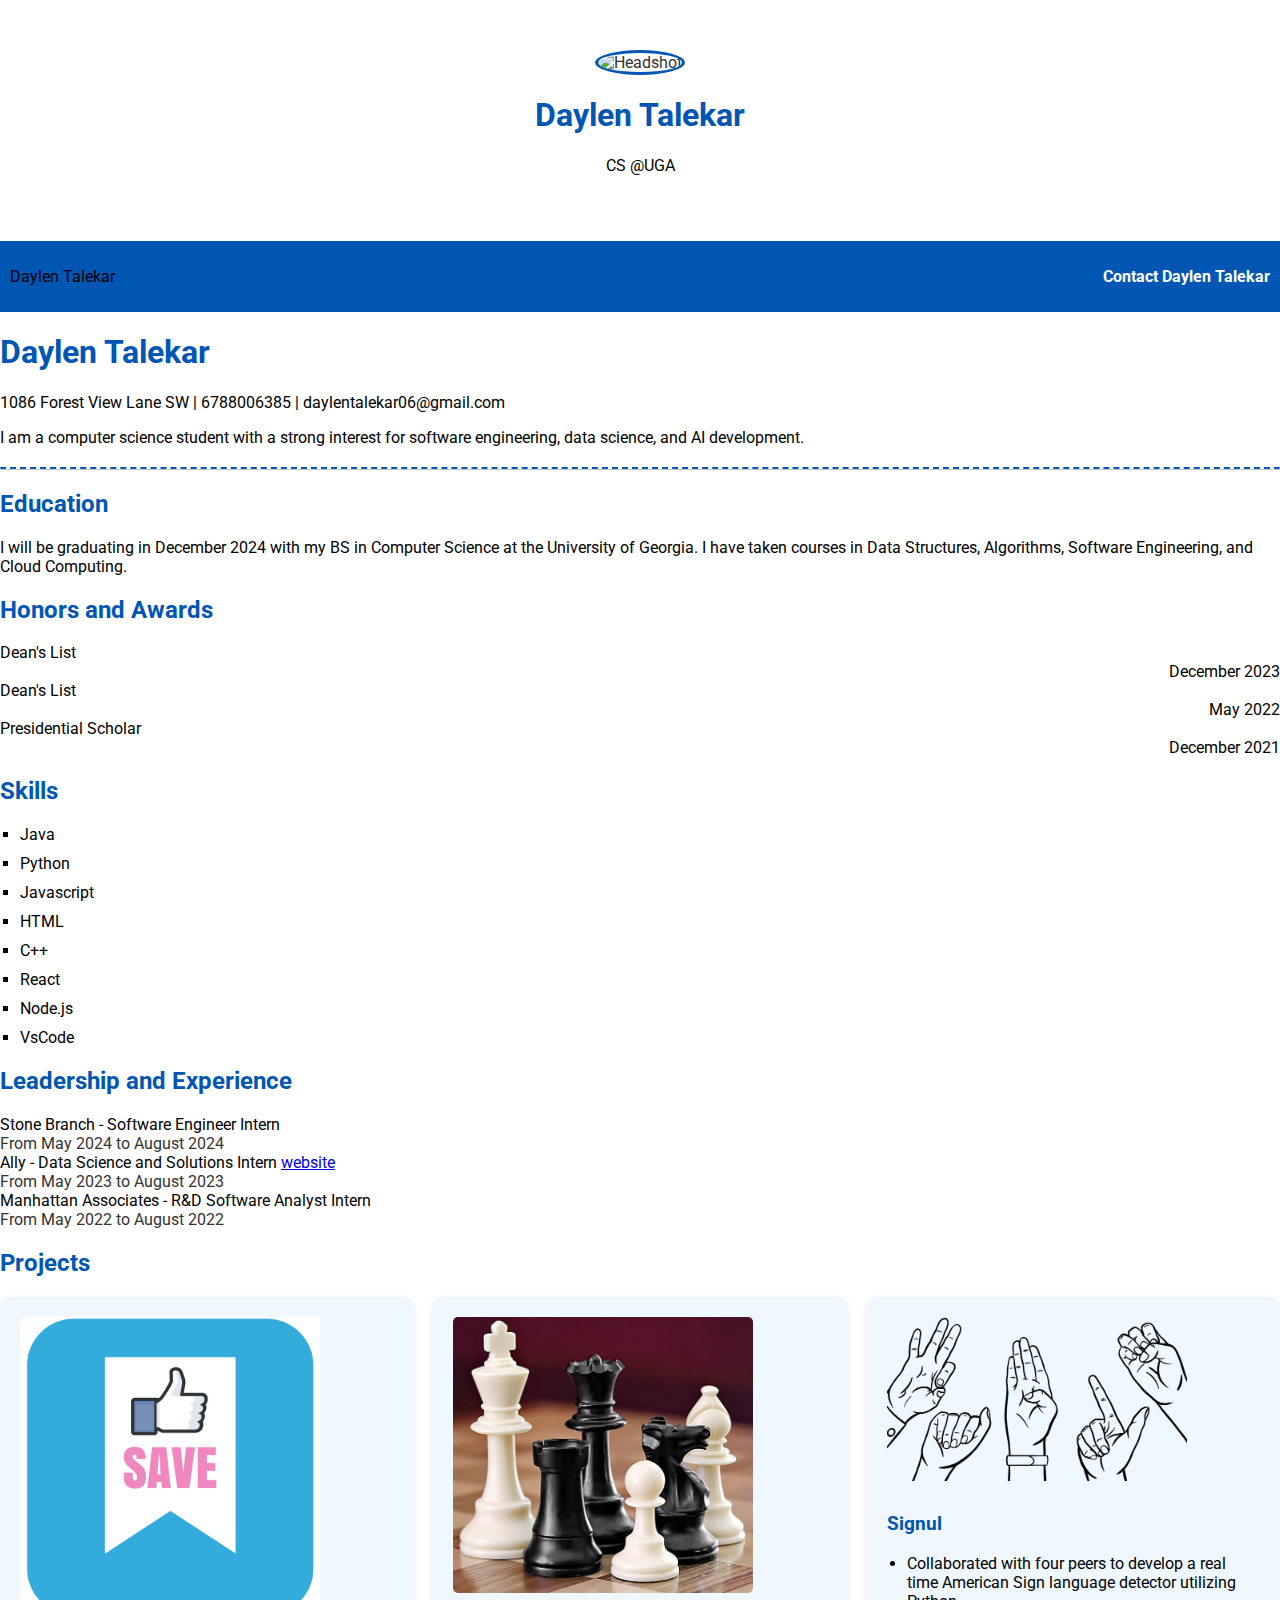
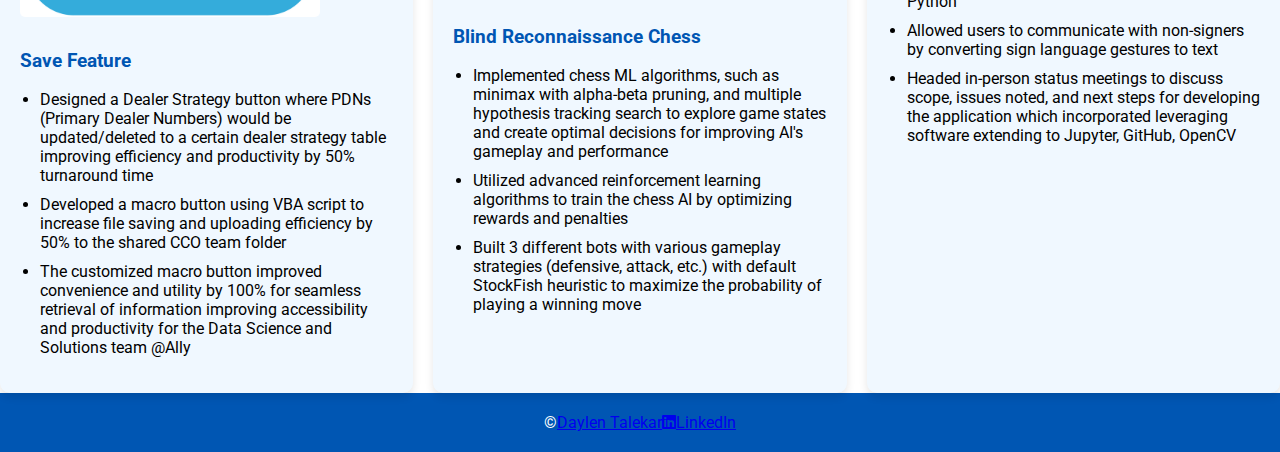
==== index.html @ 016b1b6f "Add files via upload" ====
<!DOCTYPE html>
<html lang="en">
<head>
    <link rel="stylesheet" href="style.css">
    <meta charset="UTF-8">
    <meta name="viewport" content="width=device-width, initial-scale=1.0">
    <title>Daylen Talekar</title>
        <link rel="stylesheet"  href="https://cdnjs.cloudflare.com/ajax/libs/font-awesome/6.0.0-beta3/css/all.min.css">
        <section class="splash">
            <img src="headshot.jpg" alt="Headshot">
            <h1>Daylen Talekar</h1>
            <p class="tagline">CS @UGA</p>
        </section>
     <link href="https://fonts.googleapis.com/css2?family=Roboto:wght@700&display=swap" rel="stylesheet">
</head>
<body> 
    <nav>      
          <p> Daylen Talekar</p>     
                <p> <a href="contact.html">Contact Daylen Talekar</a></p>
    </nav>
   <section>
        <h1>Daylen Talekar</h1>
        <p class="address">1086 Forest View Lane SW | 6788006385 | daylentalekar06@gmail.com</p>
        <p> I am a computer science student with a strong interest for software engineering, data science, and AI development.  </p>
   </section>
<hr>
<section>
    <h2>Education</h2>
    <p> I will be graduating in December 2024 with my BS in Computer Science at the University of Georgia. I have taken courses in Data Structures, Algorithms, Software Engineering, and Cloud Computing. </p>
</section>
<section>
    <h2>Honors and Awards</h2>
    <dl>
        <dt>Dean's List</dt>  <dd>December 2023</dd>
        <dt>Dean's List</dt>  <dd>May 2022</dd>
        <dt>Presidential Scholar</dt>  <dd>December 2021</dd>
    </dl>
</section>
<section>
    <h2>Skills</h2>
    <ul>
        <li>Java</li>
        <li>Python</li>
        <li>Javascript</li>
        <li>HTML</li>
        <li>C++</li>
        <li>React</li>
        <li>Node.js</li>
        <li>VsCode</li>
      </ul>
</section>
<section>
    <h2>Leadership and Experience</h2>
    <dl>
        <dt>Stone Branch - Software Engineer Intern</dt> From May 2024 to August 2024 <dd></dd>
        <dt>Ally - Data Science and Solutions Intern <a href="http://www.ally.com">website</a></dt>From May 2023 to August 2023<dd></dd>
        <dt>Manhattan Associates - R&D Software Analyst Intern</dt> From May 2022 to August 2022 <dd></dd>
    </dl>
</section>
<section>
    <h2>Projects</h2>
    <div class="three-col">
        <div class="card">
        <img src="Save.png" alt="Project 1 Image">     
    <h3>Save Feature</h3>
    <ul>
       <li> Designed a Dealer Strategy button where PDNs (Primary Dealer Numbers) would be updated/deleted to a certain dealer strategy table improving efficiency and productivity by 50% turnaround time</li> 
       <li> Developed a macro button using VBA script to increase file saving and uploading efficiency by 50% to the shared CCO team folder</li>
       <li> The customized macro button improved convenience and utility by 100% for seamless retrieval of information improving accessibility and productivity for the Data Science and Solutions team @Ally</li>
    </ul>
</div>
<div class="card">
    <img src="Chess.jpg" alt="Project 2 Image">     
    <h3>Blind Reconnaissance Chess</h3>
    <ul>
        <li>Implemented chess ML algorithms, such as minimax with alpha-beta pruning, and multiple hypothesis tracking search to explore game states and create optimal decisions for improving AI's gameplay and performance</li>
        <li>Utilized advanced reinforcement learning algorithms to train the chess AI by optimizing rewards and penalties</li>
        <li>Built 3 different bots with various gameplay strategies (defensive, attack, etc.) with default StockFish heuristic to maximize the probability of playing a winning move</li>
    </ul>
</div>
<div class="card">
    <img src="ASL.png" alt="Project 3 Image">     
    <h3>Signul</h3>
    <ul>
    <li>Collaborated with four peers to develop a real time American Sign language detector utilizing Python</li>
    <li>Allowed users to communicate with non-signers by converting sign language gestures to text</li>
    <li>Headed in-person status meetings to discuss scope, issues noted, and next steps for developing the application which
        incorporated leveraging software extending to Jupyter, GitHub, OpenCV</li>
    </ul>
</div>
</div>
</section>
<footer>
    &#169; <a href="contact.html">Daylen Talekar</a> 
    <a href= "https://www.linkedin.com/in/dht15142"><i class="fab fa-linkedin"></i>LinkedIn</a>
</footer>
</body>
</html>
---- style.css ----
body {
    margin: 0;
    background-color: #ffffff;
    color: #333333;
    font-family: 'Roboto', sans-serif;
}

nav {
    background-color: #0056b3;
    color: white;
    padding: 10px;
    display: flex;
    justify-content: space-between;
    align-items: center;
}

nav a {
    color: white;
    text-decoration: none;
    font-weight: bold;
}

nav a:hover {
    color: #ffcc00;
}

footer {
    background-color: #0056b3;
    color: white;
    padding: 20px;
    display: flex;
    justify-content: center;
    align-items: center;
}

.splash {
    background-color: #ffffff;
    text-align: center;
    padding: 50px 0;
}

.splash img {
    border-radius: 50%;
    border: 3px solid #0056b3;
    width: 150px;
    height: 150px;
}

h1, h2 {
    color: #0056b3;
}

p {
    color: #000000; 
}

hr {
    border: 1px solid #ccc;
    border-top: 2px dashed #0056b3;
    margin: 20px 0;
}

ul {
    list-style-type: square;
    color: #0056b3;
    padding-left: 20px;
}

ul li {
    color: #000000; 
    margin-bottom: 10px;
}

dl dd {
    color: #000000; 
}

dl dt {
    color: #000000; 
}

dd {
    text-align: right;
    color: #333333;
}

.three-col {
    display: grid;
    grid-template-columns: repeat(3, 1fr);
    gap: 20px;
}

.card {
    background-color: #f0f8ff;
    padding: 20px;
    border-radius: 10px;
    box-shadow: 0px 4px 8px rgba(0, 0, 0, 0.1);
    transition: transform 0.3s ease, box-shadow 0.3s ease;
}

.card:hover {
    transform: translateY(-10px);
    box-shadow: 0px 8px 16px rgba(0, 0, 0, 0.2);
}

.card img {
    width: 100%;
    max-width: 300px;
    height: auto;
    border-radius: 5px;
    margin-bottom: 10px;
    object-fit: cover;
    transition: transform 0.3s ease;
}

.card img:hover {
    transform: scale(1.05);
}

.card h3 {
    color: #0056b3;
}

.card ul {
    list-style-type: disc;
    padding-left: 20px;
}

.contact-form {
    padding: 20px;
    border: 1px solid #ccc;
    border-radius: 10px;
    max-width: 600px;
    margin: 0 auto;
    background-color: #f0f8ff;
}

.contact-form label, 
.contact-form input, 
.contact-form textarea {
    display: block;
    width: 100%;
    margin-bottom: 15px;
}

.contact-form input[type="submit"] {
    width: auto;
    padding: 10px 20px;
    background-color: #0056b3;
    color: white;
    border: none;
    cursor: pointer;
}

.contact-form input[type="submit"]:hover {
    background-color: #003d7a;
}

.one-col {
    max-width: 600px; 
    margin: 0 auto;   
    padding: 20px;
}

.contact-form label,
.contact-form input,
.contact-form textarea {
    display: block;          
    width: 100%;             
    margin-bottom: 15px;     
    font-size: 16px;         
}

.contact-form input,
.contact-form textarea {
    padding: 10px;          
    border: 1px solid #ccc;  
    border-radius: 5px;      
    font-family: 'Roboto', sans-serif;
}

.contact-form input[type="submit"] {
    width: auto;             
    padding: 10px 20px;      
    background-color: #0056b3;
    color: white;
    border: none;
    cursor: pointer;
    border-radius: 5px;
}

.contact-form input[type="submit"]:hover {
    background-color: #003d7a; 
}
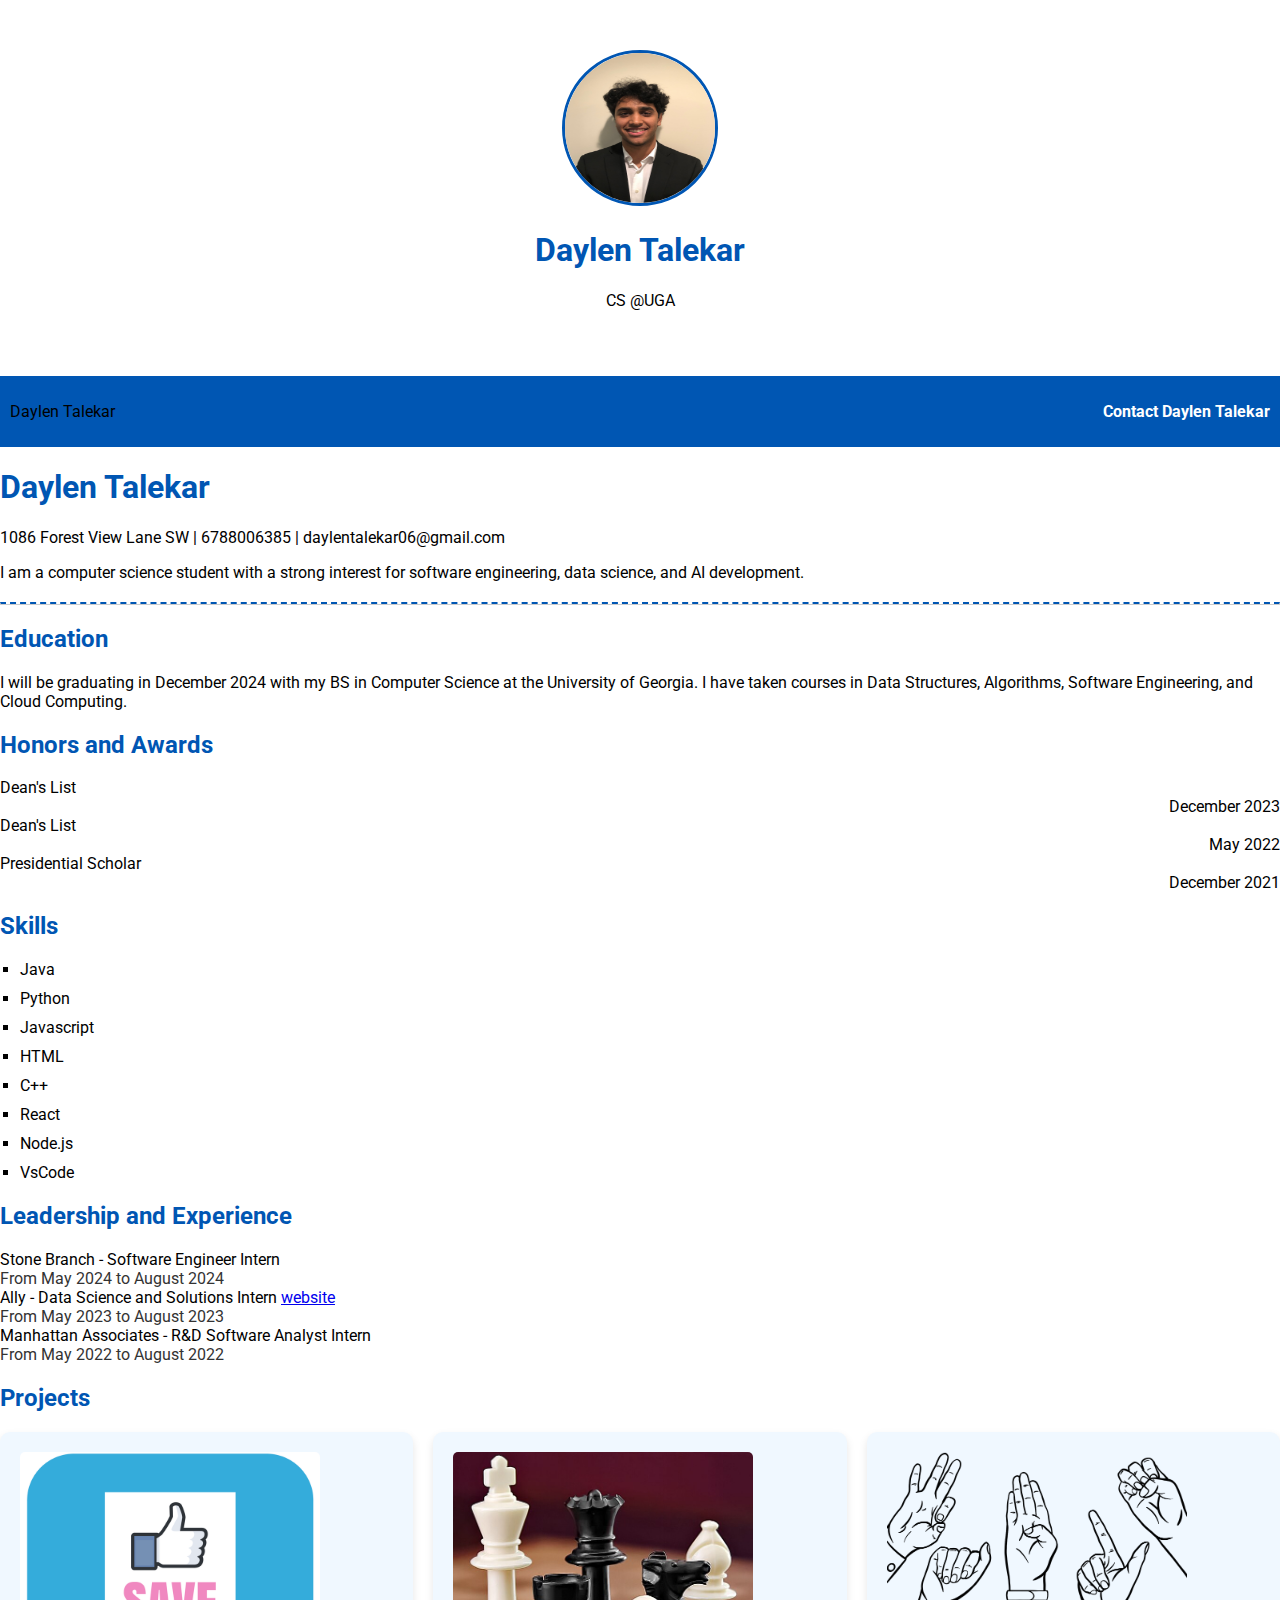
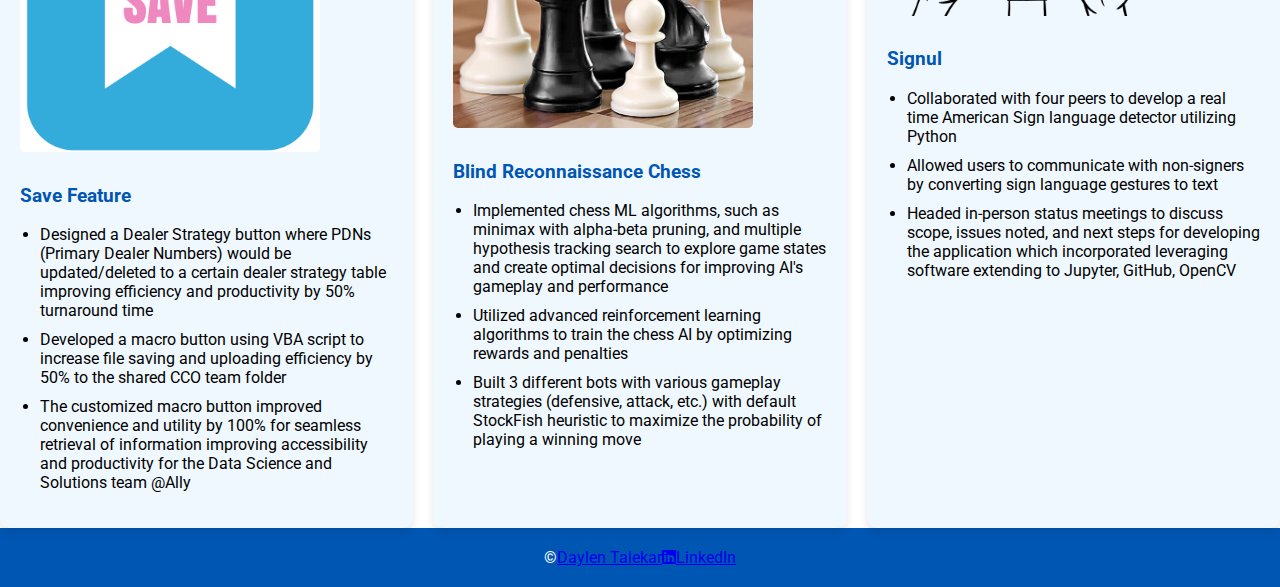
==== commit 40cba075: "Update index.html" ====
--- a/index.html
+++ b/index.html
@@ -7,7 +7,7 @@
     <title>Daylen Talekar</title>
         <link rel="stylesheet"  href="https://cdnjs.cloudflare.com/ajax/libs/font-awesome/6.0.0-beta3/css/all.min.css">
         <section class="splash">
-            <img src="headshot.jpg" alt="Headshot">
+            <img src="Headshot.jpg" alt="Headshot">
             <h1>Daylen Talekar</h1>
             <p class="tagline">CS @UGA</p>
         </section>
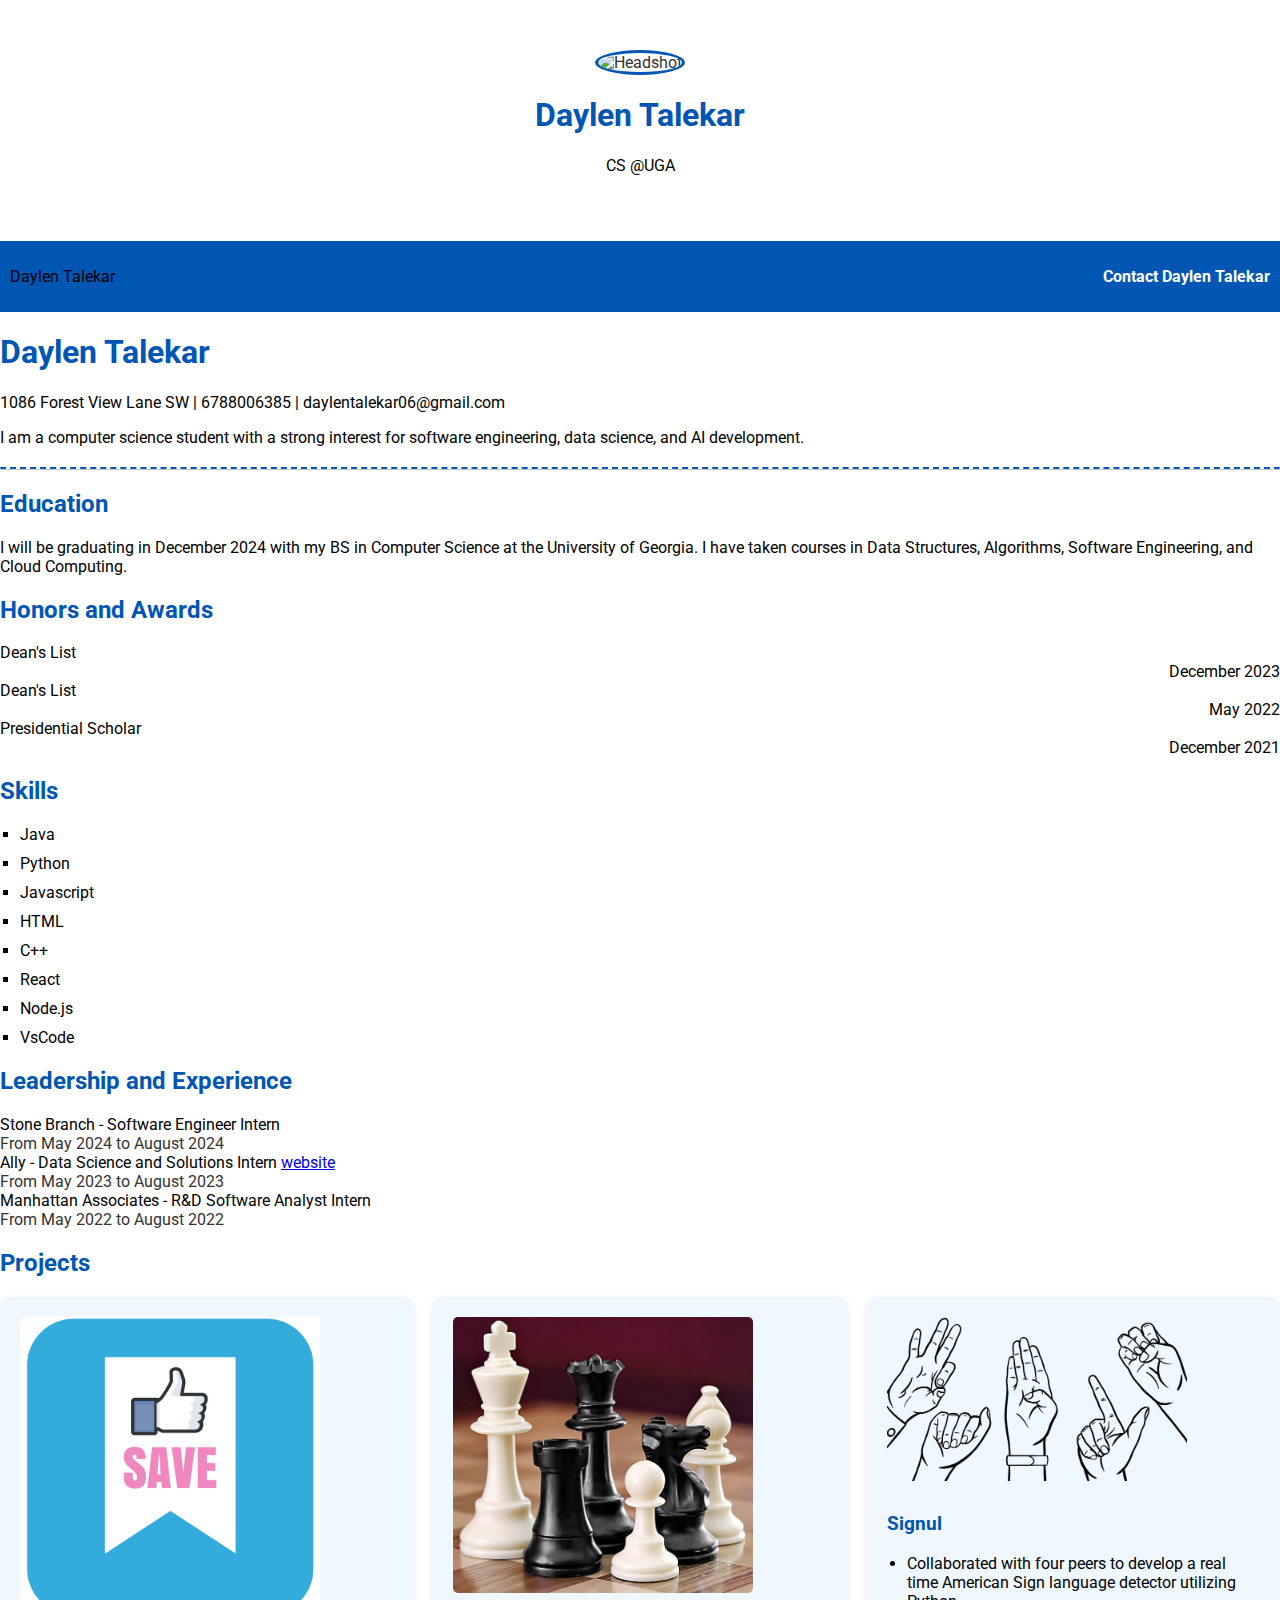
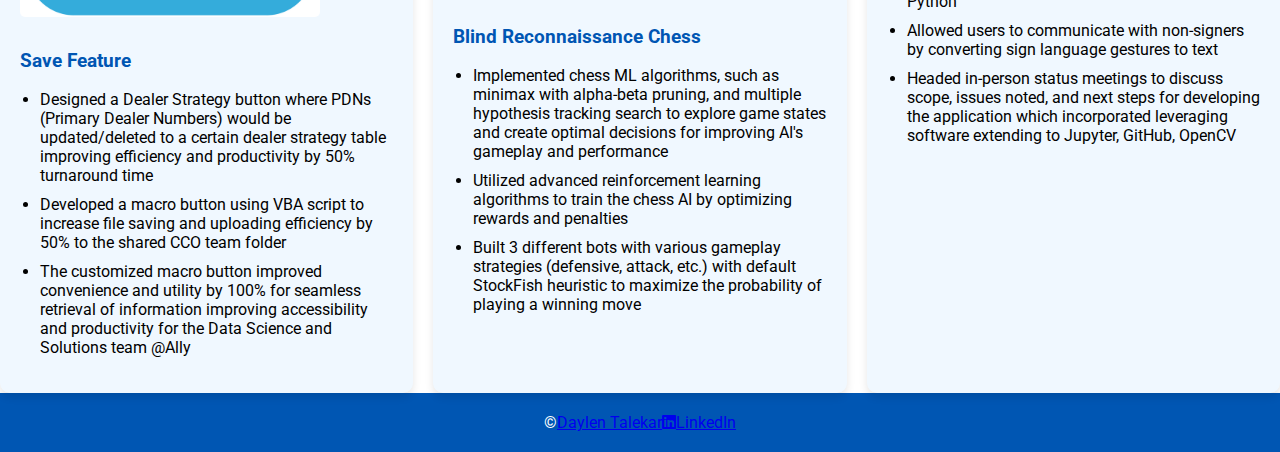
==== commit 7a90799f: "Update index.html" ====
--- a/index.html
+++ b/index.html
@@ -7,7 +7,7 @@
     <title>Daylen Talekar</title>
         <link rel="stylesheet"  href="https://cdnjs.cloudflare.com/ajax/libs/font-awesome/6.0.0-beta3/css/all.min.css">
         <section class="splash">
-            <img src="Headshot.jpg" alt="Headshot">
+            <img src="headshot.jpg" alt="Headshot">
             <h1>Daylen Talekar</h1>
             <p class="tagline">CS @UGA</p>
         </section>
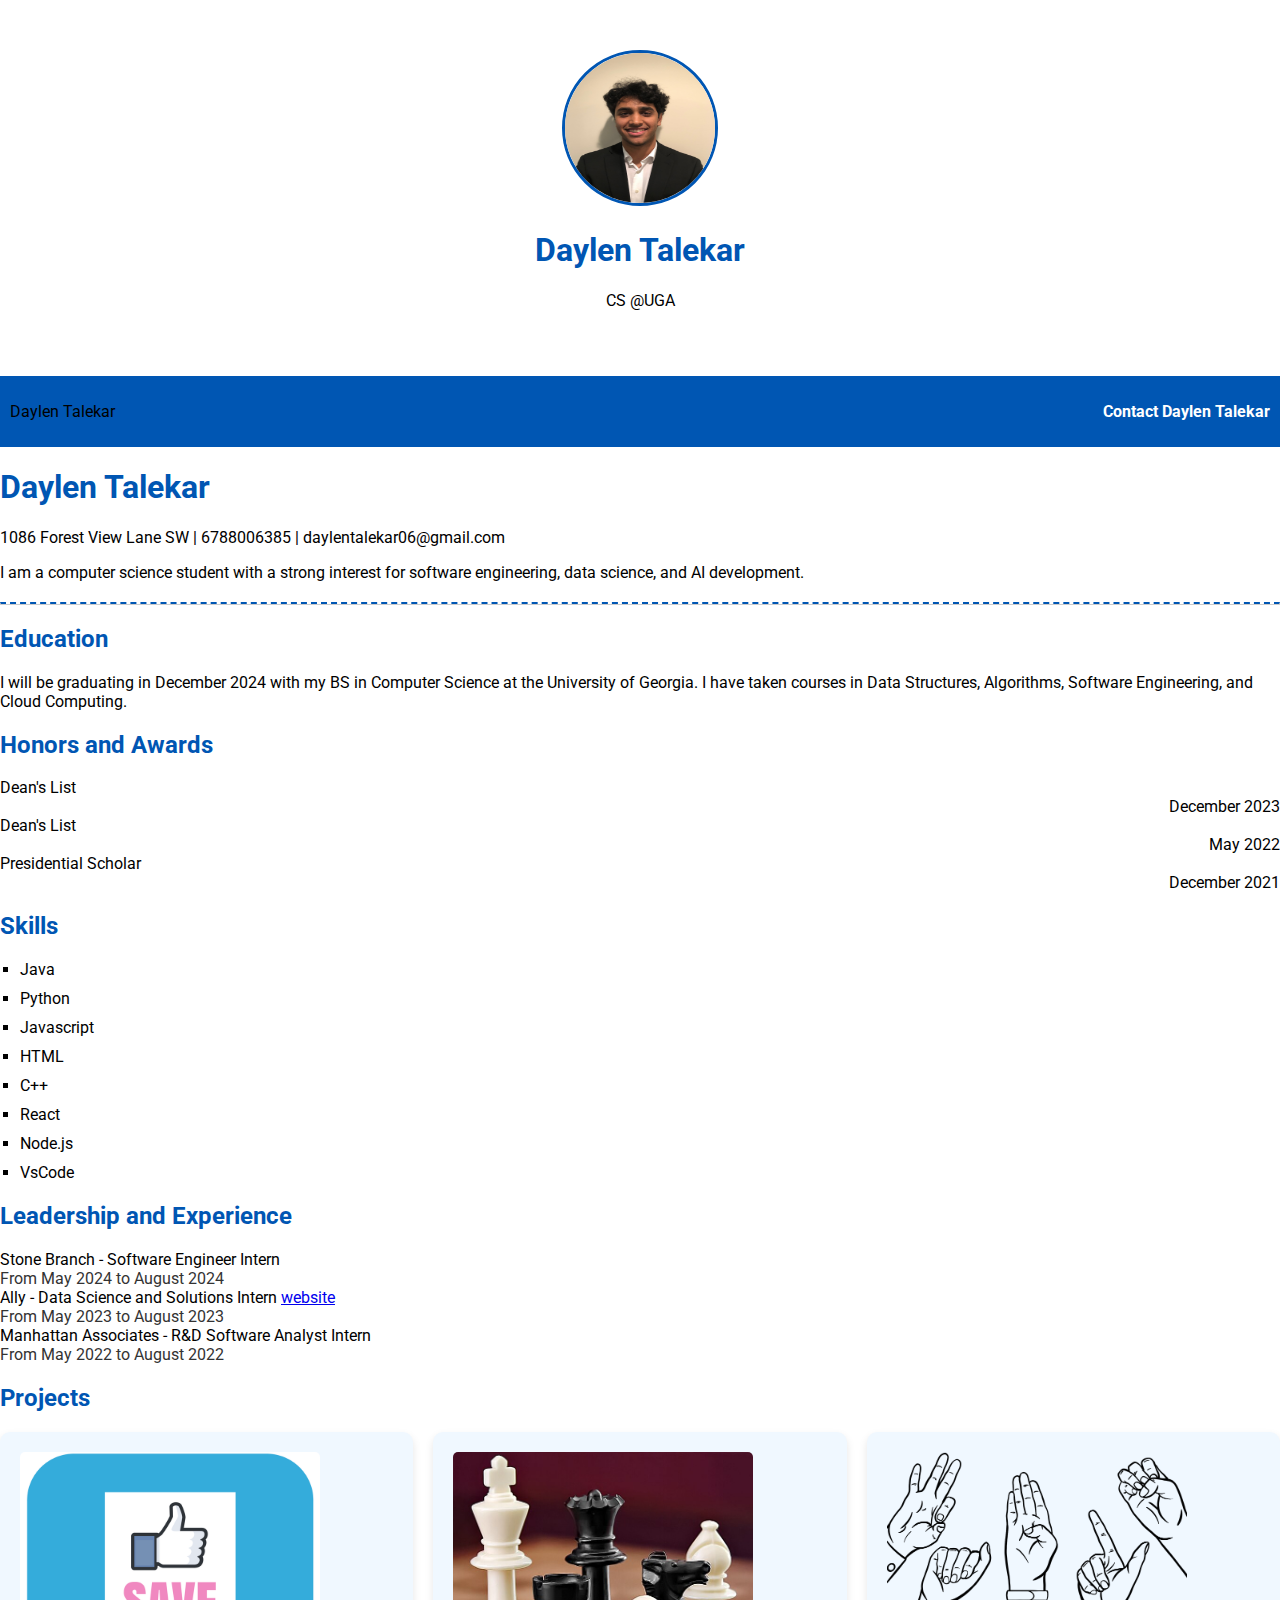
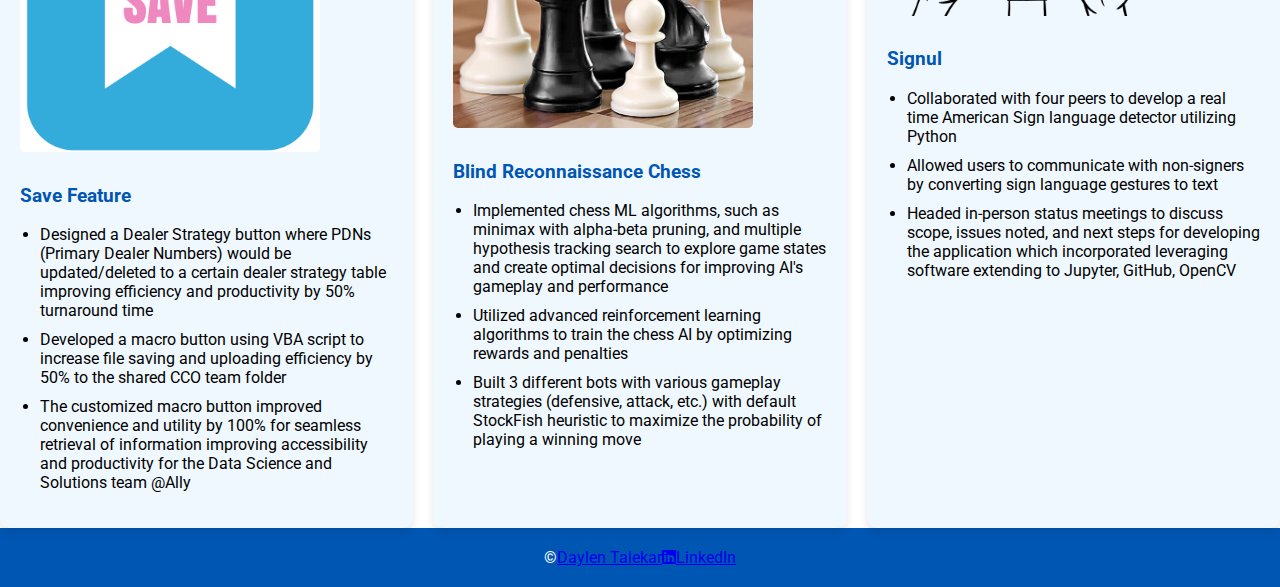
==== commit 692b11a3: "Update index.html" ====
--- a/index.html
+++ b/index.html
@@ -7,7 +7,7 @@
     <title>Daylen Talekar</title>
         <link rel="stylesheet"  href="https://cdnjs.cloudflare.com/ajax/libs/font-awesome/6.0.0-beta3/css/all.min.css">
         <section class="splash">
-            <img src="headshot.jpg" alt="Headshot">
+            <img src="Headshot.jpg" alt="Headshot">
             <h1>Daylen Talekar</h1>
             <p class="tagline">CS @UGA</p>
         </section>
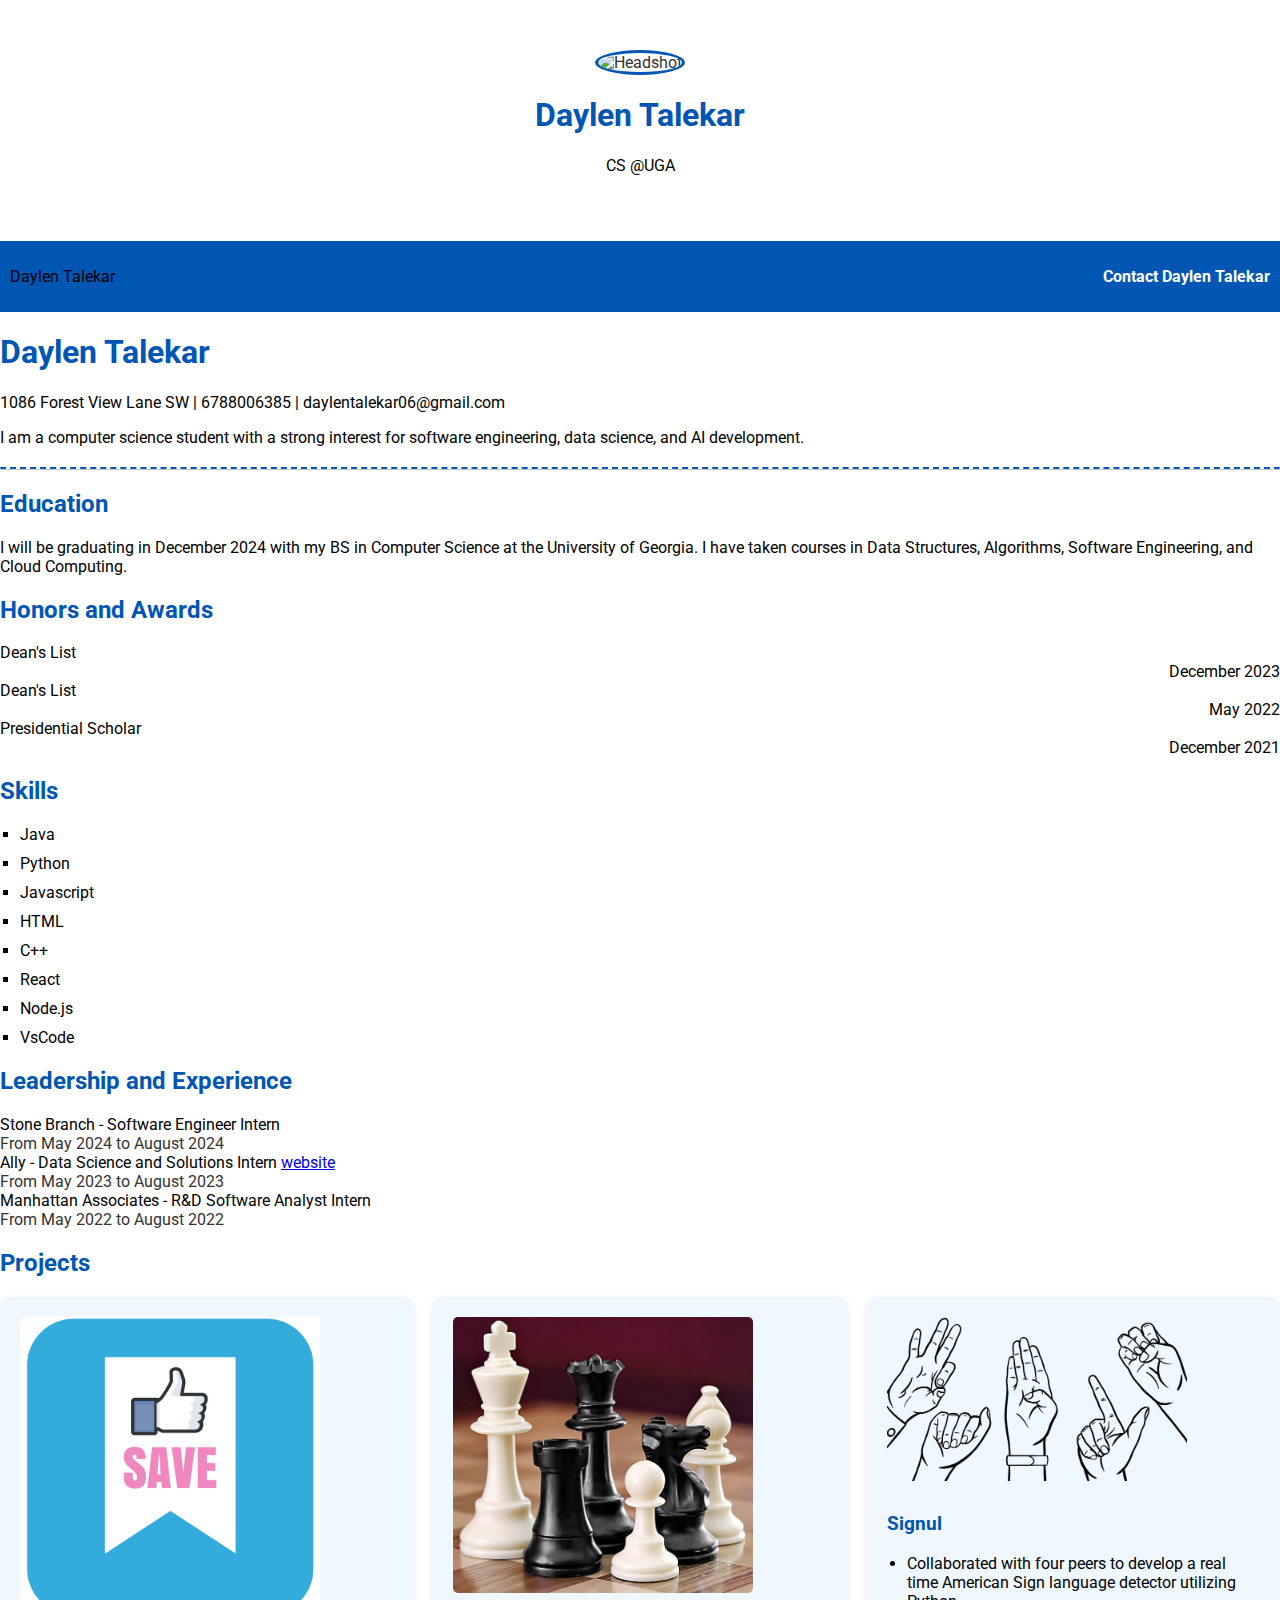
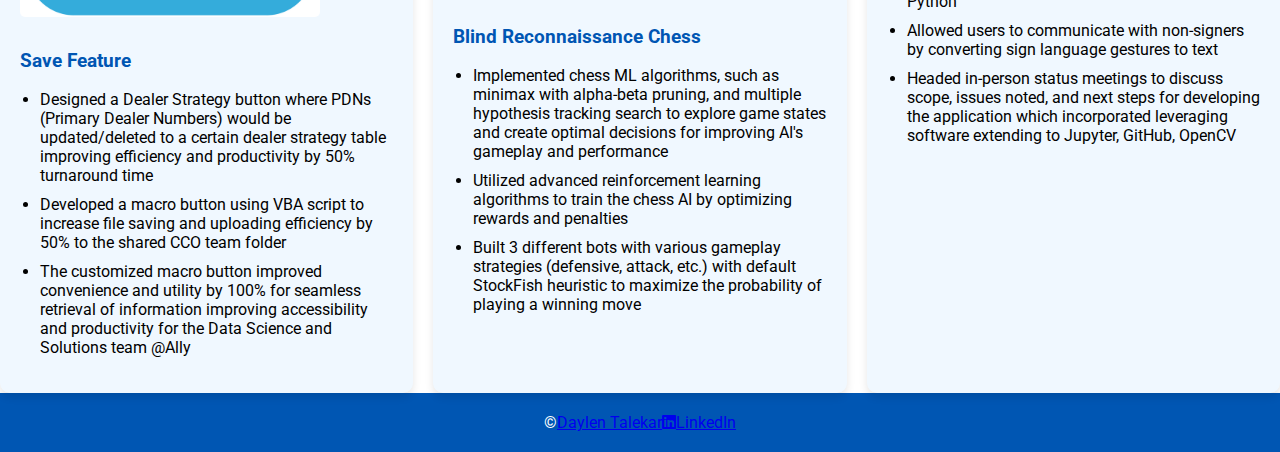
==== commit 2db2d6df: "Update index.html" ====
--- a/index.html
+++ b/index.html
@@ -7,7 +7,7 @@
     <title>Daylen Talekar</title>
         <link rel="stylesheet"  href="https://cdnjs.cloudflare.com/ajax/libs/font-awesome/6.0.0-beta3/css/all.min.css">
         <section class="splash">
-            <img src="Headshot.jpg" alt="Headshot">
+            <img src="https://github.com/<username>/<repository>/raw/main/Headshot.jpg" alt="Headshot">
             <h1>Daylen Talekar</h1>
             <p class="tagline">CS @UGA</p>
         </section>
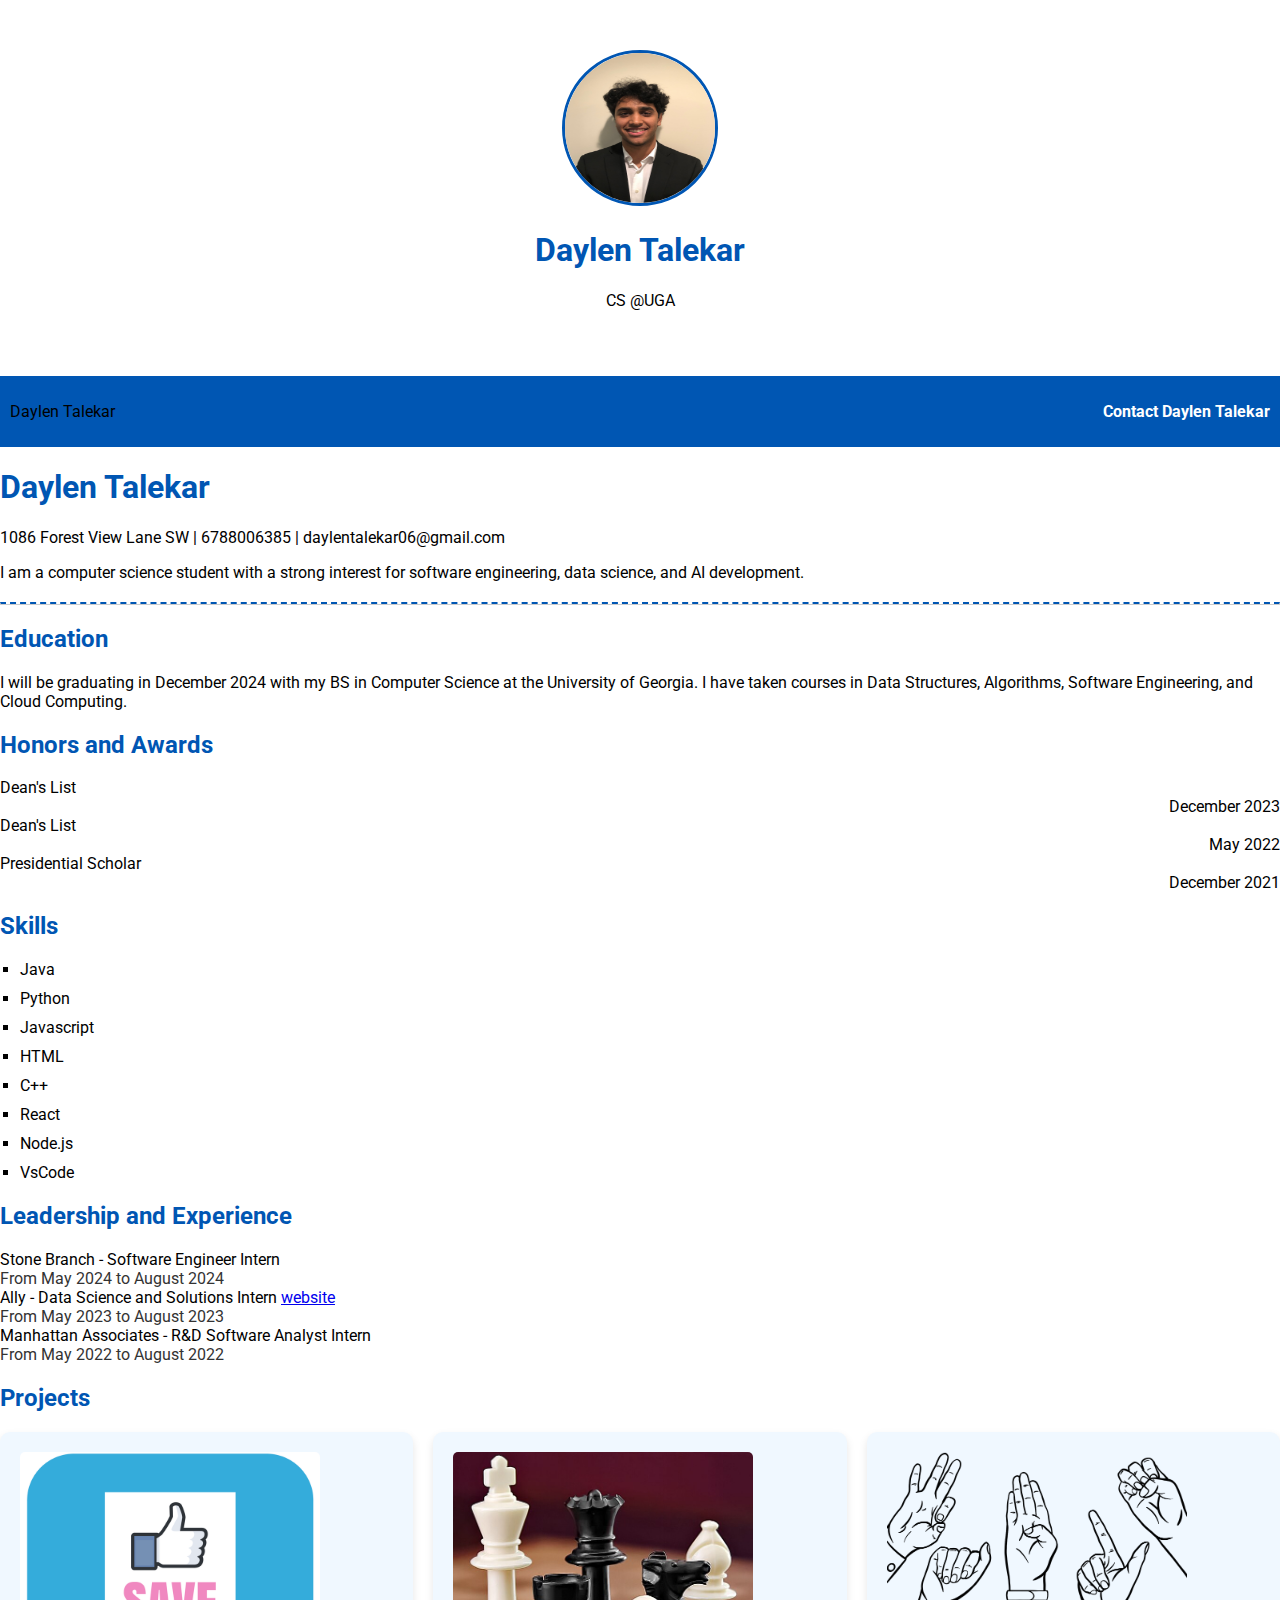
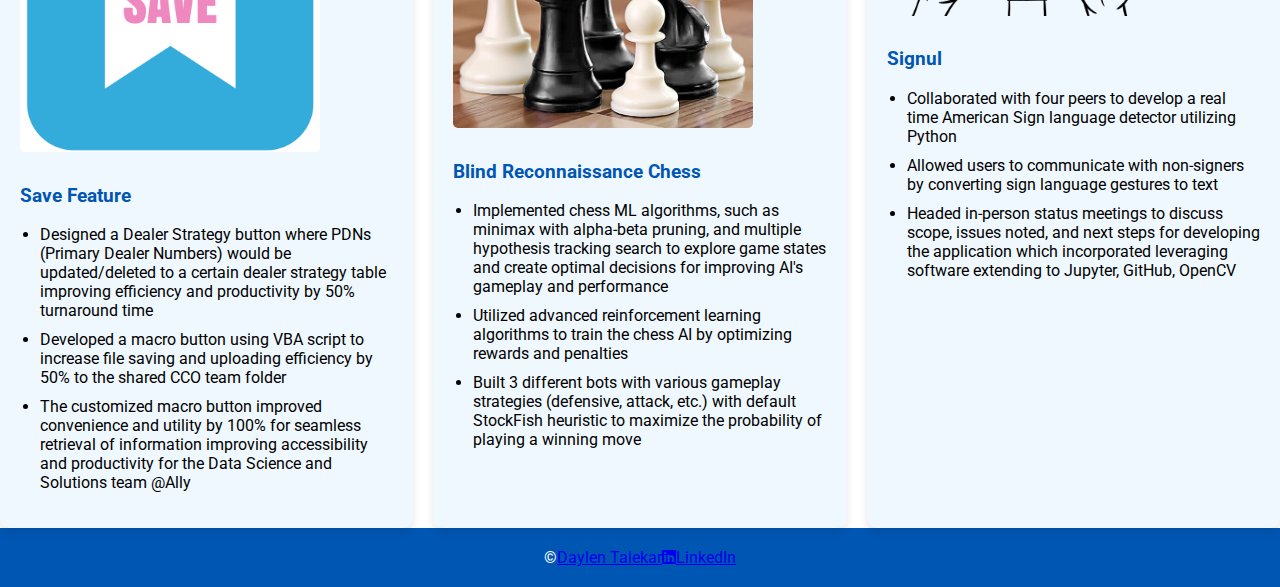
==== commit 78a0eec6: "Update index.html" ====
--- a/index.html
+++ b/index.html
@@ -7,7 +7,7 @@
     <title>Daylen Talekar</title>
         <link rel="stylesheet"  href="https://cdnjs.cloudflare.com/ajax/libs/font-awesome/6.0.0-beta3/css/all.min.css">
         <section class="splash">
-            <img src="https://github.com/<username>/<repository>/raw/main/Headshot.jpg" alt="Headshot">
+            <img src="Headshot.jpg" alt="Headshot">
             <h1>Daylen Talekar</h1>
             <p class="tagline">CS @UGA</p>
         </section>
